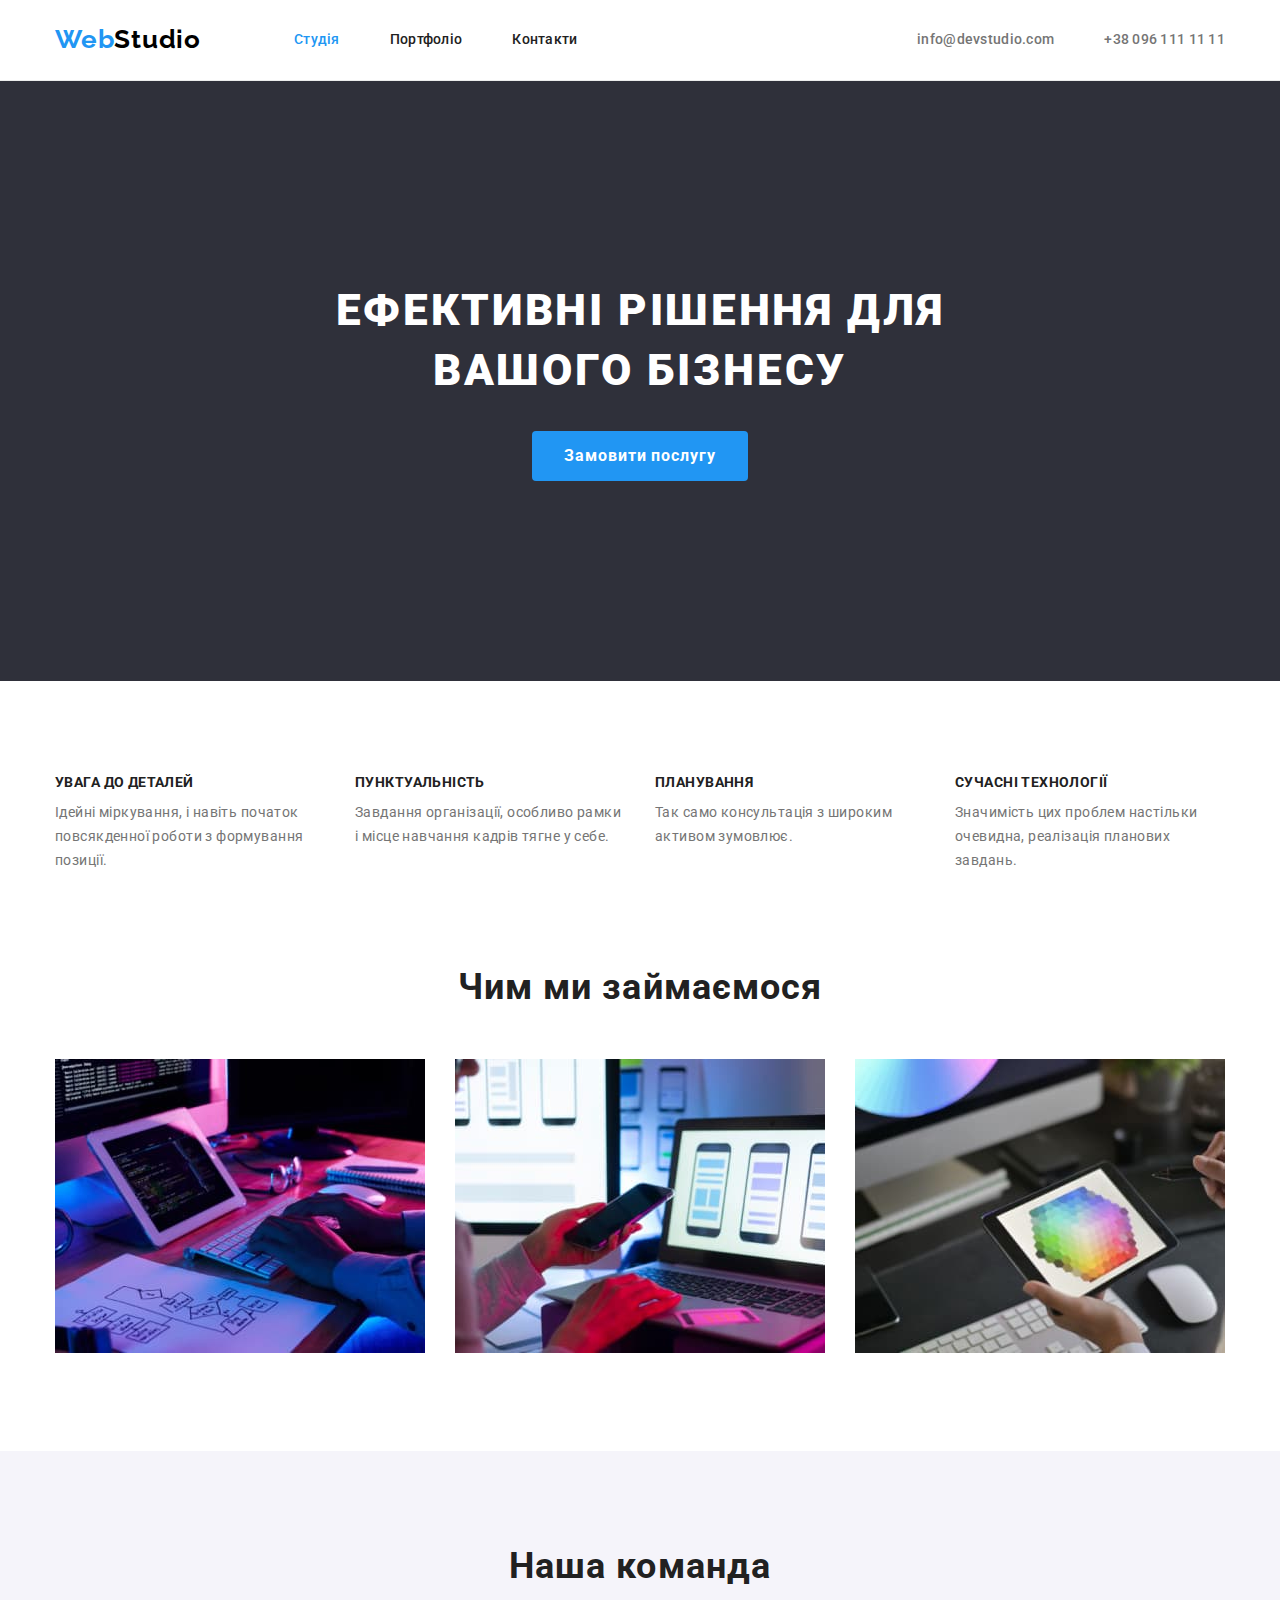
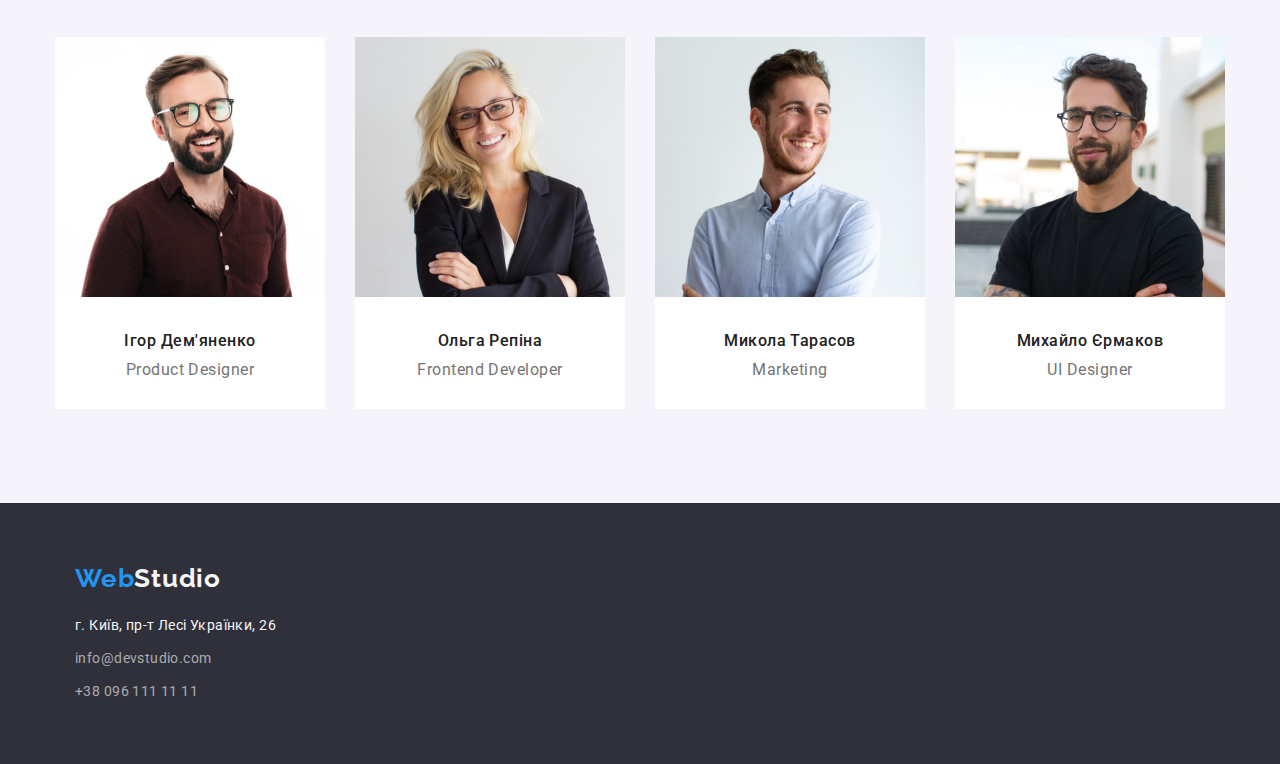
==== index.html @ 4076c7b5 "created new repo" ====
<!DOCTYPE html>
<html lang="uk">
<head>
    <meta charset="UTF-8">
    <meta http-equiv="X-UA-Compatible" content="IE=edge">
    <meta name="viewport" content="width=device-width, initial-scale=1.0">
    <title>Document</title>
    <link rel="stylesheet" href="https://cdnjs.cloudflare.com/ajax/libs/modern-normalize/1.1.0/modern-normalize.min.css">
    <link href="https://fonts.googleapis.com/css2?family=Raleway:wght@700&family=Roboto:wght@400;500;700;900&display=swap"
        rel="stylesheet">
    <link rel="stylesheet" href="./css/styles.css">
</head>
<body>
    <header class="header">
        <div class="container main-nav">
            <nav class="header-nav">
                <a href="./index.html" class="logo"> <span>Web</span>Studio</a>
                <ul class="header-list">
                    <li class="header-item"> <a href="./index.html" class="current">Студія</a> </li>
                    <li class="header-item"> <a href="./portfolio.html" rel="noopener noreferrer nofollow">Портфоліо</a> </li>
                    <li class="header-item"> <a href="#">Контакти</a> </li>
                </ul>
            </nav>
                <ul class="contacts">
                    <li class="contact"><a href="mailto:info@devstudio.com">info@devstudio.com</a></li> 
                    <li class="contact"><a href="tel:+380961111111">+38 096 111 11 11</a></li> 
                </ul>
        </div>
    </header>
    <main class="main">
        <section class="hero">
            <h1 class="hero-header">Ефективні рішення для вашого бізнесу</h1>
            <button type="button" class="button-primary">Замовити послугу</button>
        </section>
        <section class="section">
            <div class="container">
            <h2 class="section-title visually-hidden">Особливості</h2>
            <ul class="features-list">
                <li class="features-item"> <h3 class="features">Увага до деталей</h3>
                <p class="features-description">Ідейні міркування, і навіть початок повсякденної роботи з формування позиції.</p></li>
                <li class="features-item"> <h3 class="features">Пунктуальність</h3>
                <p class="features-description">Завдання організації, особливо рамки і місце навчання кадрів тягне у себе.</p></li>
                <li class="features-item"> <h3 class="features">Планування</h3>
                <p class="features-description">Так само консультація з широким активом зумовлює.</p></li>
                <li class="features-item"> <h3 class="features">Сучасні технології</h3>
                <p class="features-description">Значимість цих проблем настільки очевидна, реалізація планових завдань.</p></li>
            </ul>
            </div>
        </section>
        <section class="section no-padding">
            <div class="container">
            <h2 class="section-title">Чим ми займаємося</h2>
            <ul class="our-work">
                <li> <img src="./images/img1.jpg" alt="Розробник друкує на клавіатурі" width=370 height=294> </li>
                <li> <img src="./images/img2.jpg" alt="Розробник телефонує" width=370 height=294></li>
                <li> <img src="./images/img3.jpg" alt="Розробник обирає колір" width=370 height=294></li>
            </ul>
            </div>
        </section>
        <section class="section team">
            <div class="container">
            <h2 class="section-title">Наша команда</h2>
            <ul class="our-team">
                <li class="card"> <img src="./images/photo1.jpg" alt="Фото Ігора Дем'яненко" width=270 height=260> 
                <div class="card-description"><h3 class="name">Ігор Дем'яненко</h3>
                <p lang=en> Product Designer</p></div></li>
                <li class="card"><img src="./images/photo2.jpg" alt="Фото Ольги Репіної" width=270 height=260>
                <div class="card-description"><h3 class="name">Ольга Репіна</h3>
                <p lang=en> Frontend Developer</p></div></li>
                <li class="card"> <img src="./images/photo3.jpg" alt="Фото Миколи Тарасова" width=270 height=260>
                <div class="card-description"><h3 class="name">Микола Тарасов</h3>
                <p lang=en> Marketing</p></div></li>
                <li class="card"> <img src="./images/photo4.jpg" alt="Фото Михайла Єрмакова" width=270 height=260>
                <div class="card-description"><h3 class="name">Михайло Єрмаков</h3>
                <p lang=en> UI Designer</p></div></li>
            </ul>
            </div>
        </section>
    </main>

    <footer class="footer">
        <div class="container">
        <a href="./index.html" class="footer-logo"> <span>Web</span>Studio</a>
        <address>
            <ul>
                <li class="footer-address"><a href="https://goo.gl/maps/CPtrU1FHBa2aNyZL9" target="_blank" rel="noopener noreferrer nofollow">г. Київ, пр-т Лесі Українки, 26</a></li>
                <li class="footer-e-mail"><a href="mailto:info@devstudio.com">info@devstudio.com</a></li>
                <li class="footer-phone-number"><a href="tel:+380961111111">+38 096 111 11 11</a></li>
            </ul>
        </address>
        </div>
    </footer>
    
</body>
</html>
---- css/styles.css ----
/* палітра кольорів
основний котлір текст colour: #757575
додатковий колір текст colour: #212121
основний колір фон background-colour: #F5F5F5
додатковий колір фон background-colour: #F5F4FA
акцентний колір background-colour: #2196F3
акцентний колір colour: #FFFFFF
колір лого чорний colour: #000000*/

:root{--primary-text-color: #757575;
--title-text-color: #212121;
--accent-color: #f5f5f5;
--primary-background-color: #FFFFFF;
--additional-background-color: #F5F4FA;
--accent-background-color: #2196F3;
--logo-color: #000000;
--hero-background-color:#2F303A;}

body{
    color: var(--primary-text-color);
    background-color: var(--primary-background-color);
    font-family: 'Roboto', sans-serif;
    font-style: normal;}
h1,h2,h3,h4,h5,h6,p,ul{margin: 0;
                    padding: 0;}

    /* header-nav */
    .container{margin: 0 auto;
                width: 1200px;
                padding: 0px 15px;
                margin: 0px auto;}
    .main-nav{display: flex;
            align-items: center;
            justify-content: space-between;}
    .header-nav{display: flex;
            align-items: center;
            justify-content: space-between;}
    .header{background-color: var(--primary-background-color);
        border-bottom: solid 1px #ECECEC;}
    .logo{  display: inline-block;
            margin-right: 93px;
            padding: 24px 0px 25px 0px;

            color: var(--logo-color);
            text-decoration: none;
            font-family: 'Raleway', sans-serif;
            font-style: normal;
            font-weight: 700;
            font-size: 26px;
            line-height: 1.19;
            letter-spacing: 0.03em;}
    span{color: var(--accent-background-color);}
    ul{list-style: none;}
    .header-list, .contact{ display: flex;

                            font-weight: 500;
                            font-size: 14px;
                            line-height: 1.14;
                            letter-spacing: 0.02em;}
    .header-item > a{display: block;
                    padding: 32px 0px;

                    color: var(--title-text-color);
                    text-decoration: none;}
    .header-item:not(:last-child){margin-right: 50px;}
    .header-item > a:hover, .header-item > a:focus{color: var(--accent-background-color);}
    .header-list .current{color: var(--accent-background-color);}

    /* header-contacts */
    .contacts{  display: flex;}
    .contact:not(:last-child){margin-right: 50px;}
    .contact > a{display: block;
                padding: 32px 0px;
        
                color: var(--primary-text-color);
                text-decoration: none;}
    .contact > a:hover, .contact > a:focus{color: var(--accent-background-color);}

    /* hero */
    .hero{padding: 200px 0px;
        
        background-color: var(--hero-background-color);
        text-align: center;}
    .hero-header{margin: 0px auto 30px auto;
                max-width: 696px;

                color: var(--primary-background-color);
                font-weight: 900;
                font-size: 44px;
                line-height: 1.36;       
                text-align: center;
                letter-spacing: 0.06em;
                text-transform: uppercase;}
    .button-primary{display: inline-block;
                    padding: 10px 32px;
                    min-width: 216px;

                color: var(--primary-background-color);
                background-color: var(--accent-background-color);
                border: none;
                border-radius: 4px;
                font-family: inherit;
                font-weight: 700;
                font-size: 16px;
                line-height: 1.88;
                align-items: center;
                text-align: center;
                letter-spacing: 0.06em;
                cursor: pointer;}
    .button-primary:hover, .button-primary:focus{background-color: #188ce8;}

    /* section */
    .section{padding: 94px 0px;}
    .section.no-padding{padding-top: 0px;}
    .section-title{margin-bottom: 50px;
        
                    color: var(--title-text-color);
                    font-weight: 700;
                    font-size: 36px;
                    line-height: 1.17;
                    text-align: center;
                    letter-spacing: 0.03em;}
    .features-list{display: flex;
                    margin-bottom: 0px;
                    gap: 30px;}
    .features-item{width: 270px;}
    /* .features-item:not(:last-child){margin-right: 30px;} */
    .features{margin-bottom: 10px;
        
                    color: var(--title-text-color);
                    font-weight: 700;
                    font-size: 14px;
                    line-height: 1.14;
                    letter-spacing: 0.03em;
                    text-transform: uppercase;}
    .features-description{font-weight: 400;
                    font-size: 14px;
                    line-height: 1.71;        
                    letter-spacing: 0.03em;}
    .visually-hidden{position: absolute;
                    white-space: nowrap;
                    width: 1px;
                    height: 1px;
                    overflow: hidden;
                    border: 0;
                    padding: 0;
                    clip: rect(0 0 0 0);
                    clip-path: inset(50%);
                    margin: -1px;}
    .our-work, .our-team{display: flex;
                        gap: 30px;}

    .name{margin-bottom: 10px;
        
                    color: var(--title-text-color);
                    font-weight: 500;
                    font-size: 16px;
                    line-height: 1.19;       
                    text-align: center;
                    letter-spacing: 0.03em;}
    .card{background-color: var(--primary-background-color);}
    .card-description{padding: 30px 0px;}
    .team{background-color: var(--additional-background-color);
                    font-weight: 400;
                    font-size: 16px;
                    line-height: 1.19;
                    text-align: center;
                    letter-spacing: 0.03em;}

    /* footer */
    .footer{padding: 60px;}
    .footer-logo{display: inline-block;
                margin-bottom: 20px;
    
                text-decoration: none;
                font-family: 'Raleway', sans-serif;
                font-style: normal;
                font-weight: 700;
                font-size: 26px;
                line-height: 1.19;
                letter-spacing: 0.03em;
                color: var(--accent-color);}
    .footer-address > a{display: inline-block;
                        margin-bottom: 9px;
        
                        color: var(--accent-color);
                        text-decoration: none;
                        font-style: normal;
                        font-weight: 400;
                        font-size: 14px;
                        line-height: 1.71;
                        letter-spacing: 0.03em;}
    .footer-e-mail{margin-bottom: 9px;}
    .footer-e-mail > a, .footer-phone-number > a{color: rgba(255, 255, 255, 0.6);
                                        text-decoration: none;
                                        font-style: normal;
                                        font-weight: 400;
                                        font-size: 14px;
                                        line-height: 1.71;
                                        letter-spacing: 0.03em;}
    .footer-address > a:hover, .footer-address > a:focus{color: var(--accent-background-color);}
    .footer-e-mail > a:hover, .footer-e-mail > a:focus{color: var(--accent-background-color);}    
    .footer-phone-number > a:hover, .footer-phone-number > a:focus{color: var(--accent-background-color);}
    .footer{background-color: var(--hero-background-color);}
  
    /* portfolio-styles */
    
    /* section-projects*/
    .filters{display: flex;
            justify-content: center;
            margin-bottom: 50px;
            gap: 8px;}
    .portfolio{display: flex;
                flex-wrap: wrap;
                justify-content: space-between;}
    .button{display: block;
        padding: 6px 22px;
        
        color: var(--title-text-color);
            background-color:var(--additional-background-color) ;
            border: none;
            font-family: inherit;
            font-weight: 500;
            font-size: 16px;
            line-height: 1.62;
            text-align: center;
            letter-spacing: 0.03em;
            cursor: pointer;}
    /* .button-item:not(:last-child){margin-right: 8px;}     */
    .button:hover, .button:focus{color: var(--accent-color);
        background-color: var(--accent-background-color);
        border: none;
        font-family: inherit;}
    .projects{background-color: var(--primary-background-color);}
    .project-title{margin-bottom: 4px;

                    color: var(--title-text-color);
                    font-weight: 700;
                    font-size: 18px;
                    line-height: 2;
                    letter-spacing: 0.06em;}
    .project-description{color: var(--primary-text-color);
                    font-weight: 400;
                    font-size: 16px;
                    line-height: 1.88;
                    letter-spacing: 0.03em;}
    .project-card{padding: 20px 24px;}
    .project-item > a{text-decoration: none;}
    .project-item{
        border: solid 1px #EEEEEE;}
    .project-item:not(:nth-child(n+7)){margin-bottom: 30px;}
    

    /* шрифти:
    raleway 700
    roboto  400
            500
            700
            900
     */
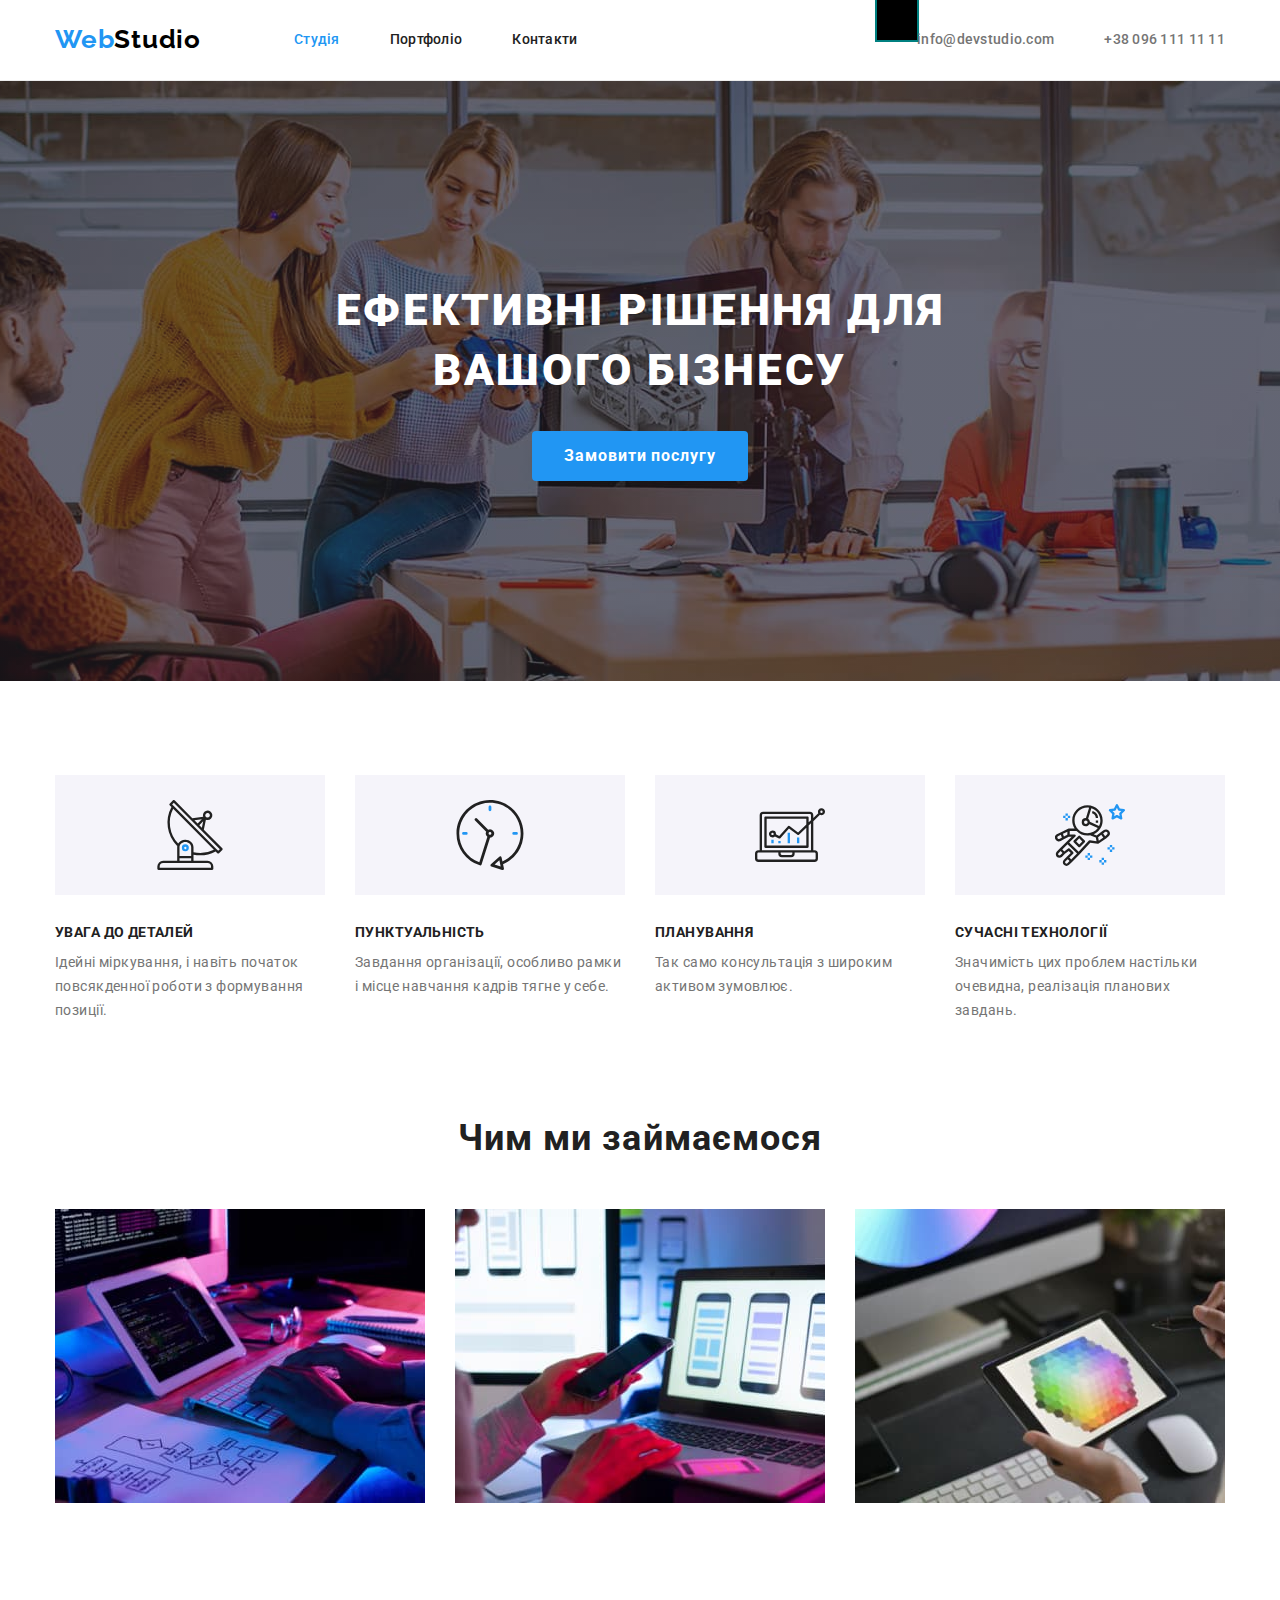
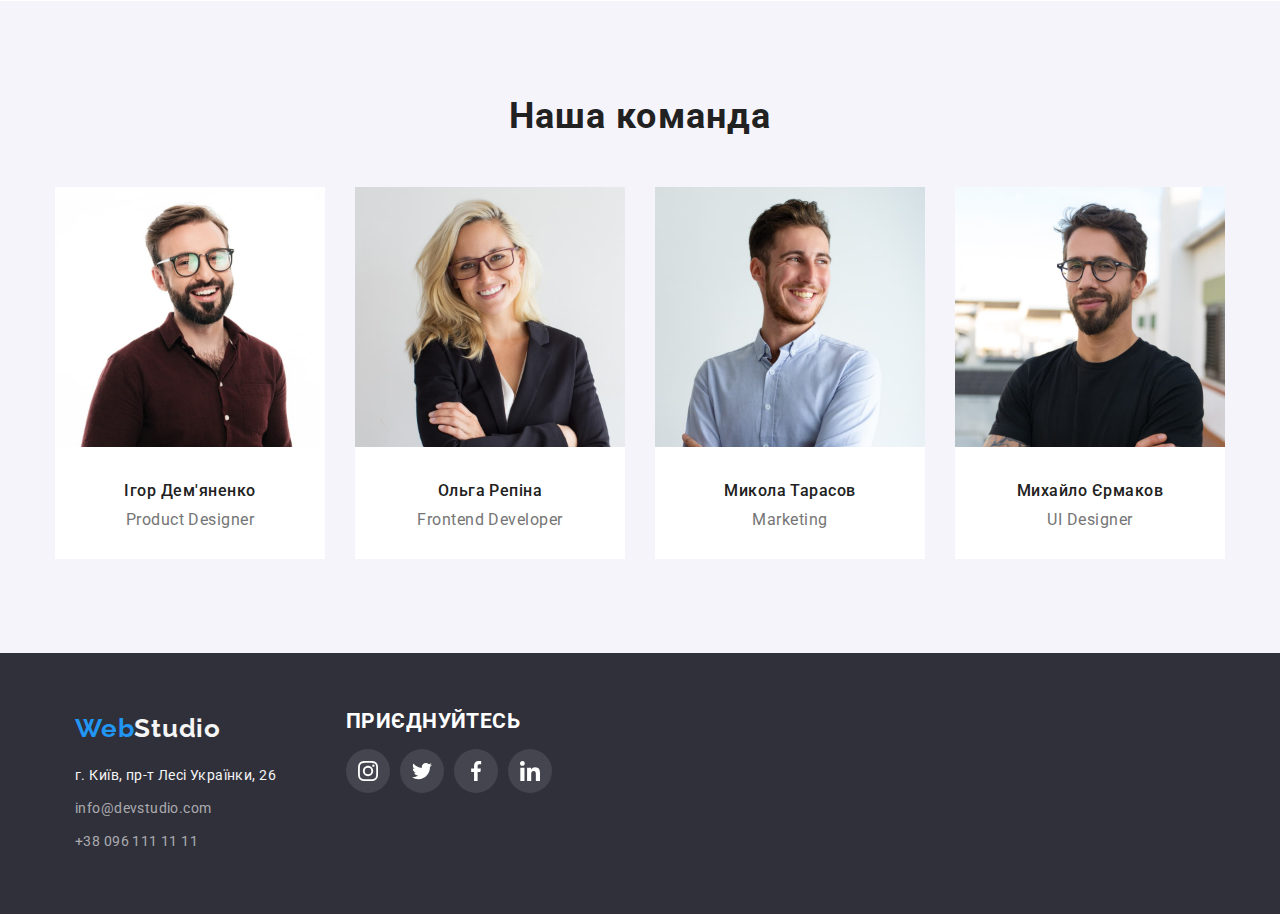
==== commit 49ccab90: "added social to footer" ====
--- a/index.html
+++ b/index.html
@@ -22,7 +22,8 @@
                 </ul>
             </nav>
                 <ul class="contacts">
-                    <li class="contact"><a href="mailto:info@devstudio.com">info@devstudio.com</a></li> 
+                    <li class="contact">
+                        <svg class="icon-envelope"><use href="./images/icons.svg#envelope"></use></svg><a href="mailto:info@devstudio.com">info@devstudio.com</a></li> 
                     <li class="contact"><a href="tel:+380961111111">+38 096 111 11 11</a></li> 
                 </ul>
         </div>
@@ -36,13 +37,13 @@
             <div class="container">
             <h2 class="section-title visually-hidden">Особливості</h2>
             <ul class="features-list">
-                <li class="features-item"> <h3 class="features">Увага до деталей</h3>
+                <li class="features-item antenna"> <h3 class="features">Увага до деталей</h3>
                 <p class="features-description">Ідейні міркування, і навіть початок повсякденної роботи з формування позиції.</p></li>
-                <li class="features-item"> <h3 class="features">Пунктуальність</h3>
+                <li class="features-item clock"> <h3 class="features">Пунктуальність</h3>
                 <p class="features-description">Завдання організації, особливо рамки і місце навчання кадрів тягне у себе.</p></li>
-                <li class="features-item"> <h3 class="features">Планування</h3>
+                <li class="features-item diagram"> <h3 class="features">Планування</h3>
                 <p class="features-description">Так само консультація з широким активом зумовлює.</p></li>
-                <li class="features-item"> <h3 class="features">Сучасні технології</h3>
+                <li class="features-item astronaut"> <h3 class="features">Сучасні технології</h3>
                 <p class="features-description">Значимість цих проблем настільки очевидна, реалізація планових завдань.</p></li>
             </ul>
             </div>
@@ -80,7 +81,7 @@
 
     <footer class="footer">
         <div class="container">
-        <a href="./index.html" class="footer-logo"> <span>Web</span>Studio</a>
+        <div class="footer-contacts"><a href="./index.html" class="footer-logo"> <span>Web</span>Studio</a>
         <address>
             <ul>
                 <li class="footer-address"><a href="https://goo.gl/maps/CPtrU1FHBa2aNyZL9" target="_blank" rel="noopener noreferrer nofollow">г. Київ, пр-т Лесі Українки, 26</a></li>
@@ -89,6 +90,34 @@
             </ul>
         </address>
         </div>
+        <section class="footer-social">
+            <h2>Приєднуйтесь</h2>
+            <ul class="social">
+                <li class="social-item">
+                    <a href="https://www.instagram.com/" target="_blank" rel="noopener noreferrer nofollow">
+                        <svg class="icon-footer">
+                            <use href="./images/icons.svg#icon-instagram"></use>
+                        </svg>
+                    </a></li>
+                <li class="social-item">
+                    <a href="https://twitter.com/" target="_blank" rel="noopener noreferrer nofollow">
+                        <svg class="icon-footer">
+                            <use href="./images/icons.svg#icon-twitter"></use>
+                    </svg></a></li>
+                <li class="social-item">
+                    <a href="https://www.facebook.com/" target="_blank" rel="noopener noreferrer nofollow">
+                        <svg class="icon-footer">
+                            <use href="./images/icons.svg#icon-facebook"></use>
+                    </svg></a></li>
+                <li class="social-item">
+                    <a href="https://www.linkedin.com/" target="_blank" rel="noopener noreferrer nofollow">
+                        <svg class="icon-footer">
+                            <use href="./images/icons.svg#icon-linkedin"></use>
+                    </svg></a></li>
+            </ul>
+        </section>
+        </div>
+        
     </footer>
     
 </body>
--- a/css/styles.css
+++ b/css/styles.css
@@ -75,12 +75,32 @@
                 color: var(--primary-text-color);
                 text-decoration: none;}
     .contact > a:hover, .contact > a:focus{color: var(--accent-background-color);}
+    .icon-envelope{content: "";
+                fill: tomato;
+                background-color: #000000;
+                outline:solid 2px teal;
+                height: 40px;
+                width: 40px;}
 
     /* hero */
     .hero{padding: 200px 0px;
         
         background-color: var(--hero-background-color);
-        text-align: center;}
+        text-align: center;
+    
+        height: 600px;
+        max-width: 1600px;
+        margin-left: auto;
+        margin-right: auto;  
+        background-image: linear-gradient(
+                        to right,
+                        rgba(47, 48, 58, 0.4),
+                        rgba(47, 48, 58, 0.4)),
+                        url(../images/hero.jpg);
+        background-size: cover;
+        background-repeat: no-repeat;
+        background-position: center;
+    }
     .hero-header{margin: 0px auto 30px auto;
                 max-width: 696px;
 
@@ -124,6 +144,18 @@
                     margin-bottom: 0px;
                     gap: 30px;}
     .features-item{width: 270px;}
+    .features-item::before{display: block;
+        content: "";
+        height: 120px;
+        background-size: 70px;
+        background-repeat: no-repeat;
+        background-position: center;
+        background-color: var(--additional-background-color);
+        margin-bottom: 30px;}
+    .antenna::before{background-image: url(../images/antenna.svg);}
+    .clock::before{background-image: url(../images/clock.svg);}
+    .diagram::before{background-image: url(../images/diagram.svg);}
+    .astronaut::before{background-image: url(../images/astronaut.svg);}
     /* .features-item:not(:last-child){margin-right: 30px;} */
     .features{margin-bottom: 10px;
         
@@ -202,7 +234,36 @@
     .footer-e-mail > a:hover, .footer-e-mail > a:focus{color: var(--accent-background-color);}    
     .footer-phone-number > a:hover, .footer-phone-number > a:focus{color: var(--accent-background-color);}
     .footer{background-color: var(--hero-background-color);}
-  
+    .footer > div{display: flex;}
+    .social{display: flex;
+            }
+    .footer-social{margin-left: 70px;        
+    
+                font-family: 'Roboto';
+                font-style: normal;
+                font-weight: 700;
+                font-size: 14px;
+                line-height: 16px;
+                letter-spacing: 0.03em;
+                text-transform: uppercase;
+                color:var(--primary-background-color)}
+    .footer-social > h2{margin-bottom: 20px;}
+    .social-item > a{display: block;
+                text-align: center;
+                width: 44px;
+                height: 44px;
+                margin-right: 10px;
+                padding: 12px;
+                border-radius: 50%;
+
+                background-color: rgba(255, 255, 255, 0.1);}
+    .social-item > a:hover, .social-item > a:focus{background-color: var(--accent-background-color);}
+    .icon-footer{content: "";
+                fill: var(--primary-background-color);
+                width: 20px;
+                height: 20px;
+                background-position: center;}
+
     /* portfolio-styles */
     
     /* section-projects*/
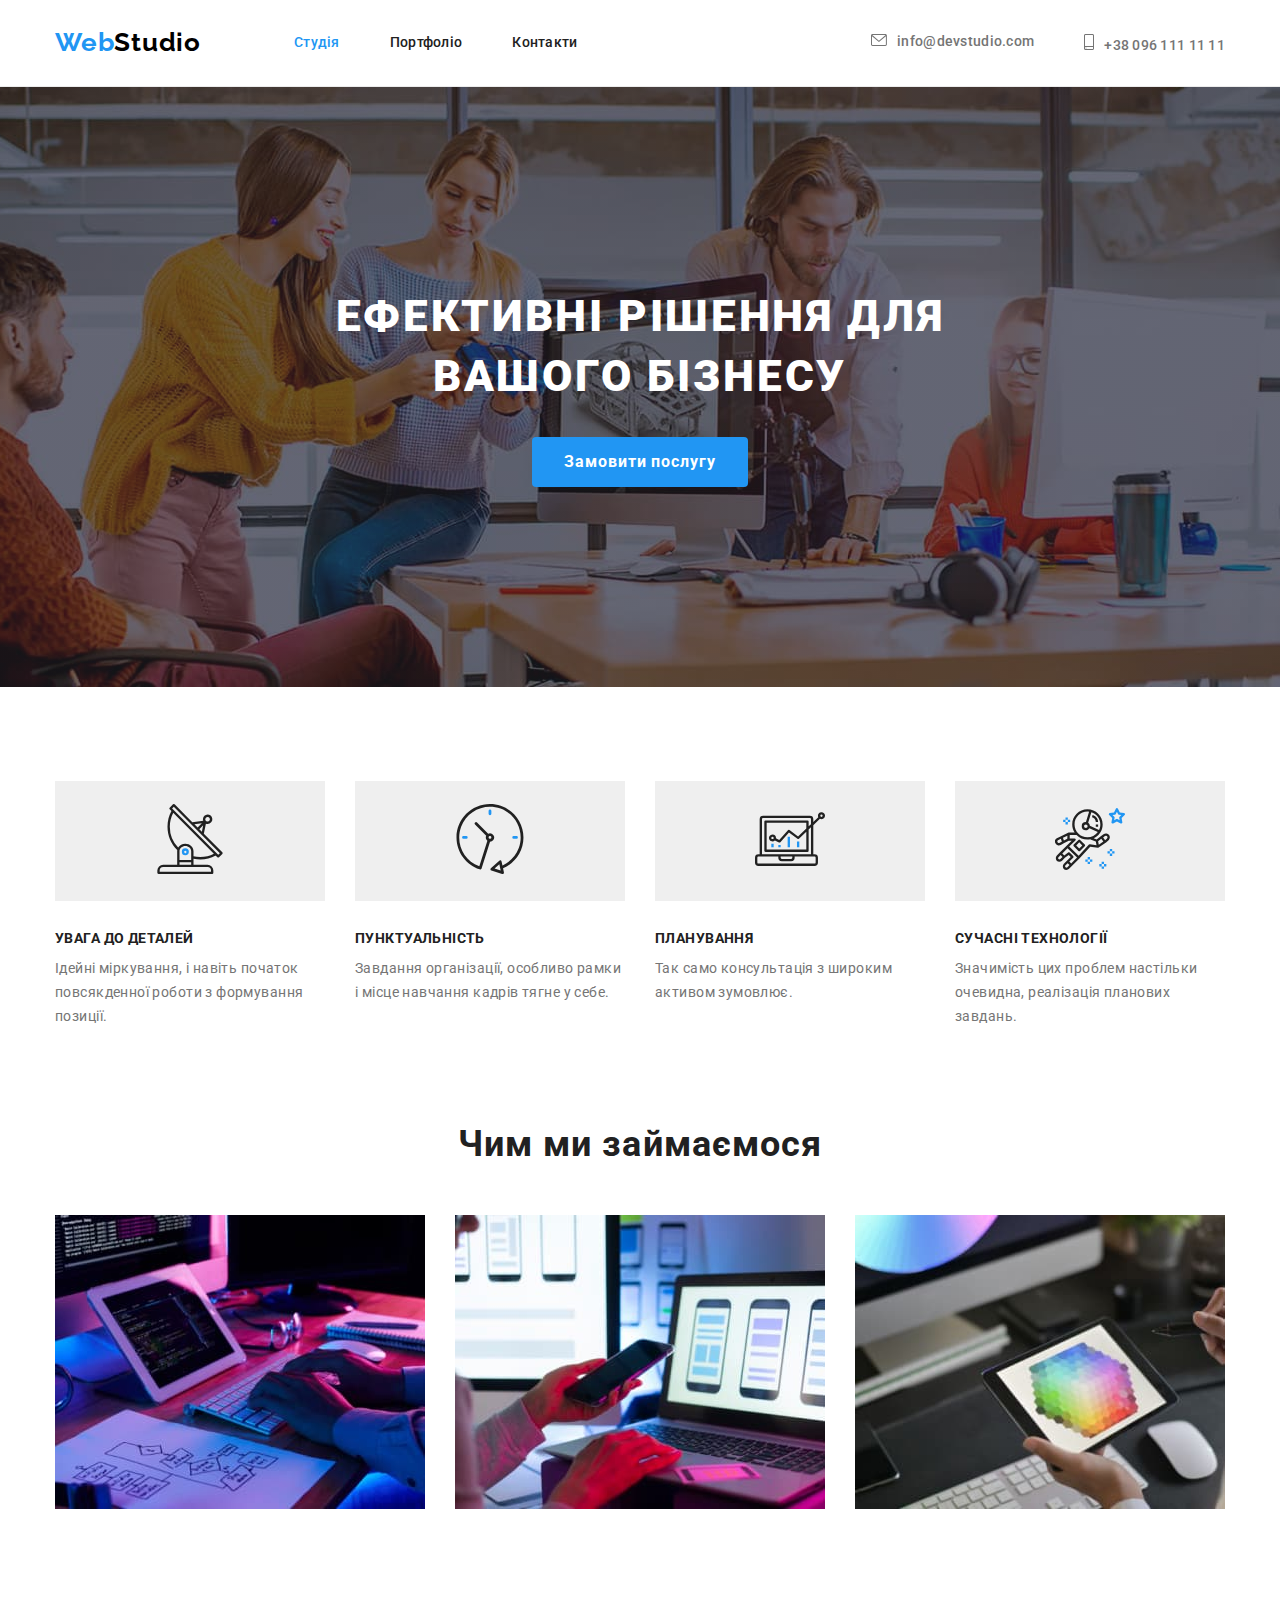
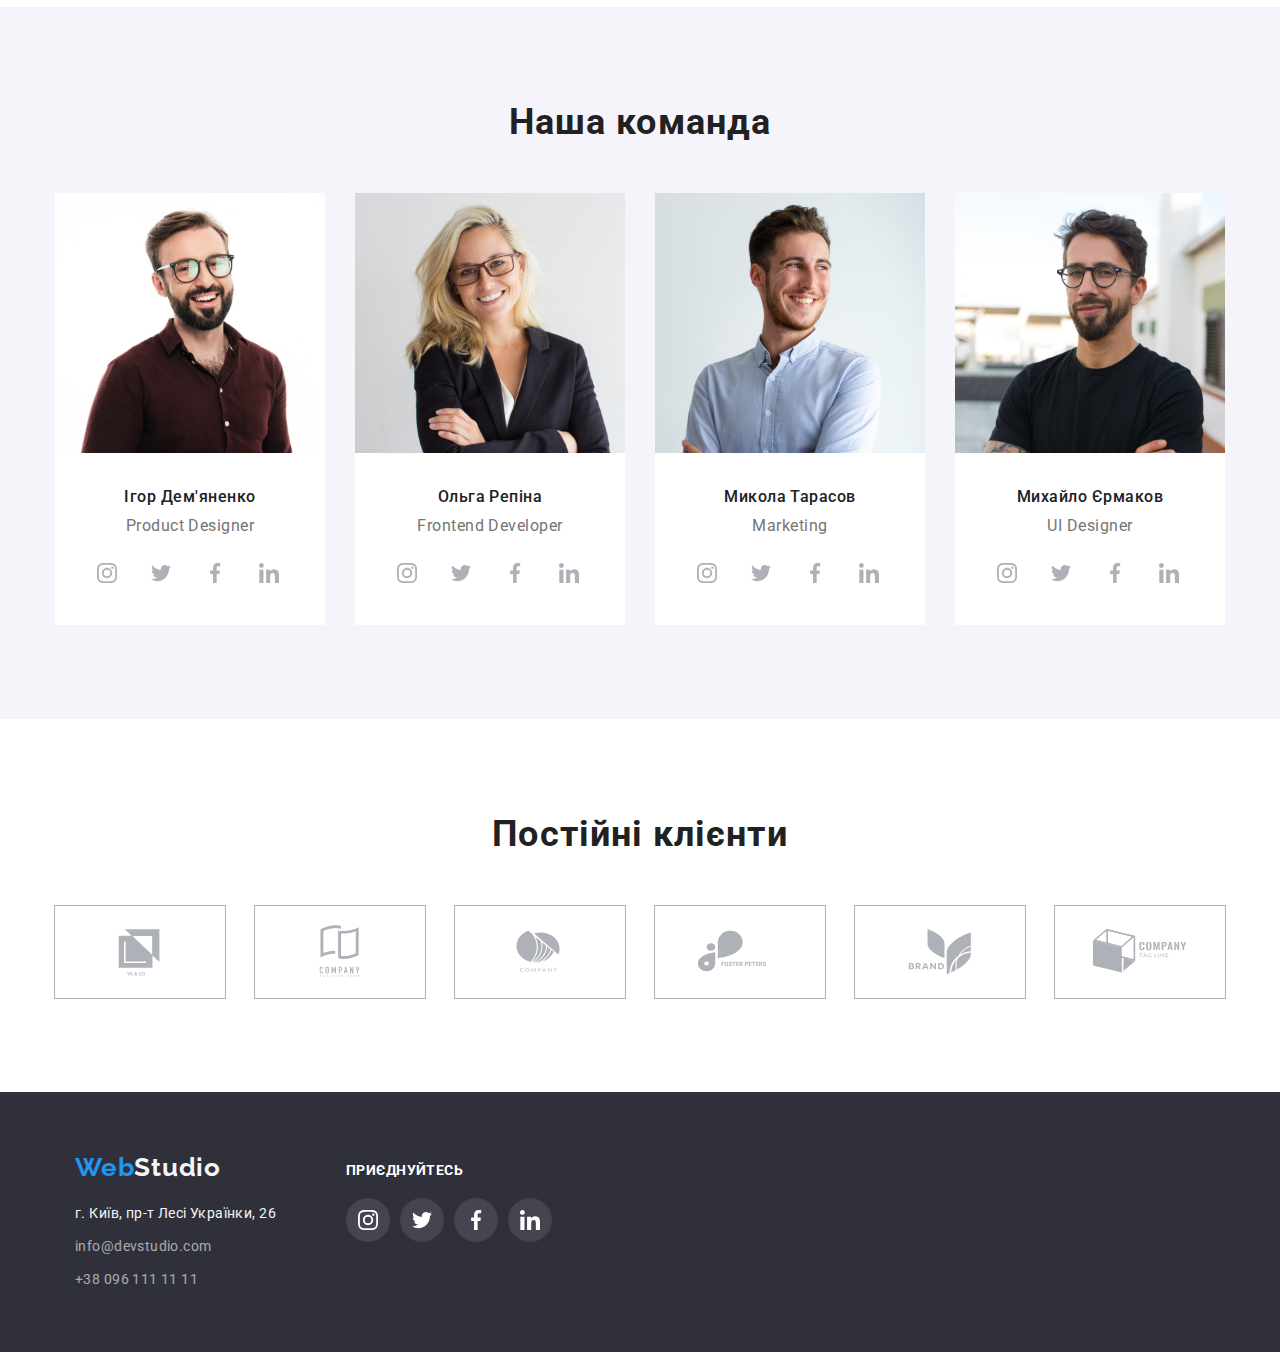
==== commit 5014375f: "added icons, added section "our clients"" ====
--- a/index.html
+++ b/index.html
@@ -23,8 +23,13 @@
             </nav>
                 <ul class="contacts">
                     <li class="contact">
-                        <svg class="icon-envelope"><use href="./images/icons.svg#envelope"></use></svg><a href="mailto:info@devstudio.com">info@devstudio.com</a></li> 
-                    <li class="contact"><a href="tel:+380961111111">+38 096 111 11 11</a></li> 
+                        <a href="mailto:info@devstudio.com">
+                            <svg class="icon-header mail">
+                            <use href="./images/icons.svg#icon-envelope"></use>
+                        </svg>info@devstudio.com</a></li> 
+                    <li class="contact">
+                        <a href="tel:+380961111111">
+                            <svg class="icon-header phone"><use href="./images/icons.svg#icon-smartphone"></use></svg>+38 096 111 11 11</a></li> 
                 </ul>
         </div>
     </header>
@@ -37,13 +42,25 @@
             <div class="container">
             <h2 class="section-title visually-hidden">Особливості</h2>
             <ul class="features-list">
-                <li class="features-item antenna"> <h3 class="features">Увага до деталей</h3>
+                <li class="features-item antenna"> 
+                    <button type="button" class="icon-feature-button"><svg class="icon-feature">
+                        <use href="./images/icons.svg#icon-antenna"></use></svg></button> 
+                <h3 class="features">Увага до деталей</h3>
                 <p class="features-description">Ідейні міркування, і навіть початок повсякденної роботи з формування позиції.</p></li>
-                <li class="features-item clock"> <h3 class="features">Пунктуальність</h3>
+                <li class="features-item clock"> 
+                    <button type="button" class="icon-feature-button"><svg class="icon-feature">
+                        <use href="./images/icons.svg#icon-clock"></use></svg></button> 
+                <h3 class="features">Пунктуальність</h3>
                 <p class="features-description">Завдання організації, особливо рамки і місце навчання кадрів тягне у себе.</p></li>
-                <li class="features-item diagram"> <h3 class="features">Планування</h3>
+                <li class="features-item diagram"> 
+                    <button type="button" class="icon-feature-button"><svg class="icon-feature">
+                        <use href="./images/icons.svg#icon-diagram"></use></svg></button> 
+                <h3 class="features">Планування</h3>
                 <p class="features-description">Так само консультація з широким активом зумовлює.</p></li>
-                <li class="features-item astronaut"> <h3 class="features">Сучасні технології</h3>
+                <li class="features-item astronaut"> 
+                    <button type="button" class="icon-feature-button"><svg class="icon-feature">
+                        <use href="./images/icons.svg#icon-astronaut"></use></svg></button> 
+                <h3 class="features">Сучасні технології</h3>
                 <p class="features-description">Значимість цих проблем настільки очевидна, реалізація планових завдань.</p></li>
             </ul>
             </div>
@@ -62,18 +79,165 @@
             <div class="container">
             <h2 class="section-title">Наша команда</h2>
             <ul class="our-team">
+
+
                 <li class="card"> <img src="./images/photo1.jpg" alt="Фото Ігора Дем'яненко" width=270 height=260> 
                 <div class="card-description"><h3 class="name">Ігор Дем'яненко</h3>
-                <p lang=en> Product Designer</p></div></li>
+                <p lang=en> Product Designer</p>
+                <ul class="social-cards">
+                    <li class="social-card">
+                        <a href="https://www.instagram.com/" target="_blank" rel="noopener noreferrer nofollow">
+                            <svg class="icon-card">
+                                <use href="./images/icons.svg#icon-instagram"></use>
+                            </svg>
+                        </a>
+                    </li>
+                    <li class="social-card">
+                        <a href="https://twitter.com/" target="_blank" rel="noopener noreferrer nofollow">
+                            <svg class="icon-card">
+                                <use href="./images/icons.svg#icon-twitter"></use>
+                            </svg></a>
+                    </li>
+                    <li class="social-card">
+                        <a href="https://www.facebook.com/" target="_blank" rel="noopener noreferrer nofollow">
+                            <svg class="icon-card">
+                                <use href="./images/icons.svg#icon-facebook"></use>
+                            </svg></a>
+                    </li>
+                    <li class="social-card">
+                        <a href="https://www.linkedin.com/" target="_blank" rel="noopener noreferrer nofollow">
+                            <svg class="icon-card">
+                                <use href="./images/icons.svg#icon-linkedin"></use>
+                            </svg></a>
+                    </li>
+                </ul>
+                </div></li>
+
+
                 <li class="card"><img src="./images/photo2.jpg" alt="Фото Ольги Репіної" width=270 height=260>
                 <div class="card-description"><h3 class="name">Ольга Репіна</h3>
-                <p lang=en> Frontend Developer</p></div></li>
+                <p lang=en> Frontend Developer</p>
+                <ul class="social-cards">
+                    <li class="social-card">
+                        <a href="https://www.instagram.com/" target="_blank" rel="noopener noreferrer nofollow">
+                            <svg class="icon-card">
+                                <use href="./images/icons.svg#icon-instagram"></use>
+                            </svg>
+                        </a>
+                    </li>
+                    <li class="social-card">
+                        <a href="https://twitter.com/" target="_blank" rel="noopener noreferrer nofollow">
+                            <svg class="icon-card">
+                                <use href="./images/icons.svg#icon-twitter"></use>
+                            </svg></a>
+                    </li>
+                    <li class="social-card">
+                        <a href="https://www.facebook.com/" target="_blank" rel="noopener noreferrer nofollow">
+                            <svg class="icon-card">
+                                <use href="./images/icons.svg#icon-facebook"></use>
+                            </svg></a>
+                    </li>
+                    <li class="social-card">
+                        <a href="https://www.linkedin.com/" target="_blank" rel="noopener noreferrer nofollow">
+                            <svg class="icon-card">
+                                <use href="./images/icons.svg#icon-linkedin"></use>
+                            </svg></a>
+                    </li>
+                </ul>
+                </div></li>
+
+
                 <li class="card"> <img src="./images/photo3.jpg" alt="Фото Миколи Тарасова" width=270 height=260>
                 <div class="card-description"><h3 class="name">Микола Тарасов</h3>
-                <p lang=en> Marketing</p></div></li>
+                <p lang=en> Marketing</p>
+                <ul class="social-cards">
+                    <li class="social-card">
+                        <a href="https://www.instagram.com/" target="_blank" rel="noopener noreferrer nofollow">
+                            <svg class="icon-card">
+                                <use href="./images/icons.svg#icon-instagram"></use>
+                            </svg>
+                        </a>
+                    </li>
+                    <li class="social-card">
+                        <a href="https://twitter.com/" target="_blank" rel="noopener noreferrer nofollow">
+                            <svg class="icon-card">
+                                <use href="./images/icons.svg#icon-twitter"></use>
+                            </svg></a>
+                    </li>
+                    <li class="social-card">
+                        <a href="https://www.facebook.com/" target="_blank" rel="noopener noreferrer nofollow">
+                            <svg class="icon-card">
+                                <use href="./images/icons.svg#icon-facebook"></use>
+                            </svg></a>
+                    </li>
+                    <li class="social-card">
+                        <a href="https://www.linkedin.com/" target="_blank" rel="noopener noreferrer nofollow">
+                            <svg class="icon-card">
+                                <use href="./images/icons.svg#icon-linkedin"></use>
+                            </svg></a>
+                    </li>
+                </ul>
+                </div></li>
+
+
                 <li class="card"> <img src="./images/photo4.jpg" alt="Фото Михайла Єрмакова" width=270 height=260>
                 <div class="card-description"><h3 class="name">Михайло Єрмаков</h3>
-                <p lang=en> UI Designer</p></div></li>
+                <p lang=en> UI Designer</p>
+                <ul class="social-cards">
+                    <li class="social-card">
+                        <a href="https://www.instagram.com/" target="_blank" rel="noopener noreferrer nofollow">
+                            <svg class="icon-card">
+                                <use href="./images/icons.svg#icon-instagram"></use>
+                            </svg>
+                        </a>
+                    </li>
+                    <li class="social-card">
+                        <a href="https://twitter.com/" target="_blank" rel="noopener noreferrer nofollow">
+                            <svg class="icon-card">
+                                <use href="./images/icons.svg#icon-twitter"></use>
+                            </svg></a>
+                    </li>
+                    <li class="social-card">
+                        <a href="https://www.facebook.com/" target="_blank" rel="noopener noreferrer nofollow">
+                            <svg class="icon-card">
+                                <use href="./images/icons.svg#icon-facebook"></use>
+                            </svg></a>
+                    </li>
+                    <li class="social-card">
+                        <a href="https://www.linkedin.com/" target="_blank" rel="noopener noreferrer nofollow">
+                            <svg class="icon-card">
+                                <use href="./images/icons.svg#icon-linkedin"></use>
+                            </svg></a>
+                    </li>
+                </ul>
+                </div></li>
+
+                
+            </ul>
+            </div>
+        </section>
+        <section class="section clients">
+            <div class="container">
+            <h2 class="section-title">Постійні клієнти</h2>
+            <ul class="our-clients">
+                <li class="client-logo"><a href="#" target="_blank" rel="noopener noreferrer nofollow"><svg class="icon-client">
+                    <use href="./images/icons.svg#icon-Logo1"></use>
+                </svg></a></li>
+                <li class="client-logo"><a href="#" target="_blank" rel="noopener noreferrer nofollow"><svg class="icon-client">
+                    <use href="./images/icons.svg#icon-Logo2"></use>
+                </svg></a></li>
+                <li class="client-logo"><a href="#" target="_blank" rel="noopener noreferrer nofollow"><svg class="icon-client">
+                    <use href="./images/icons.svg#icon-Logo3"></use>
+                </svg></a></li>
+                <li class="client-logo"><a href="#" target="_blank" rel="noopener noreferrer nofollow"><svg class="icon-client">
+                    <use href="./images/icons.svg#icon-Logo4"></use>
+                </svg></a></li>
+                <li class="client-logo"><a href="#" target="_blank" rel="noopener noreferrer nofollow"><svg class="icon-client">
+                    <use href="./images/icons.svg#icon-Logo5"></use>
+                </svg></a></li>
+                <li class="client-logo"><a href="#" target="_blank" rel="noopener noreferrer nofollow"><svg class="icon-client">
+                    <use href="./images/icons.svg#icon-Logo6"></use>
+                </svg></a></li>
             </ul>
             </div>
         </section>
--- a/css/styles.css
+++ b/css/styles.css
@@ -14,7 +14,8 @@
 --additional-background-color: #F5F4FA;
 --accent-background-color: #2196F3;
 --logo-color: #000000;
---hero-background-color:#2F303A;}
+--hero-background-color:#2F303A;
+--social-color:#AFB1B8;}
 
 body{
     color: var(--primary-text-color);
@@ -75,12 +76,15 @@
                 color: var(--primary-text-color);
                 text-decoration: none;}
     .contact > a:hover, .contact > a:focus{color: var(--accent-background-color);}
-    .icon-envelope{content: "";
-                fill: tomato;
-                background-color: #000000;
-                outline:solid 2px teal;
-                height: 40px;
-                width: 40px;}
+    .icon-header{content: "";
+                fill:var(--primary-text-color);
+                margin-right: 10px;
+                margin-top: 2px;}
+    .icon-header:hover, .icon-header:focus{fill: var(--accent-background-color);}
+    .icon-header.mail{width: 16px;
+                    height: 12px;}
+    .icon-header.phone{width: 10px;
+                    height: 16px;}
 
     /* hero */
     .hero{padding: 200px 0px;
@@ -144,7 +148,16 @@
                     margin-bottom: 0px;
                     gap: 30px;}
     .features-item{width: 270px;}
-    .features-item::before{display: block;
+        .icon-feature-button{width: 270px;
+                        height: 120px;
+                        border: transparent;
+                        margin-bottom: 30px;}
+
+    .icon-feature{width: 70px;
+                height: 70px;}
+
+
+    /* .features-item::before{display: block;
         content: "";
         height: 120px;
         background-size: 70px;
@@ -155,7 +168,7 @@
     .antenna::before{background-image: url(../images/antenna.svg);}
     .clock::before{background-image: url(../images/clock.svg);}
     .diagram::before{background-image: url(../images/diagram.svg);}
-    .astronaut::before{background-image: url(../images/astronaut.svg);}
+    .astronaut::before{background-image: url(../images/astronaut.svg);} */
     /* .features-item:not(:last-child){margin-right: 30px;} */
     .features{margin-bottom: 10px;
         
@@ -198,6 +211,48 @@
                     line-height: 1.19;
                     text-align: center;
                     letter-spacing: 0.03em;}
+    .social-cards{display: flex;
+                    margin: 16px 30px 0px 30px;}
+    .social-card>a {
+            display: block;
+            text-align: center;
+            width: 44px;
+            height: 44px;
+            padding: 12px;
+            border-radius: 50%;}
+    .social-cards>.social-card:not(:last-child){margin-right: 10px;}
+    .social-card>a:hover,.social-card>a:focus {background-color: var(--accent-background-color);
+           
+            filter: drop-shadow(0px 4px 4px rgba(0, 0, 0, 0.25));}
+    
+    .icon-card {content: "";
+            fill: var(--social-color);
+            width: 20px;
+            height: 20px;
+            background-position: center;
+            background-size: contain;}
+    .icon-card:hover, .icon-card:focus{fill: var(--primary-background-color);}
+
+
+    /* Clients */
+    
+    .our-clients{display: flex;
+                gap: 30px;}
+    .client-logo{width: 170px;
+                height: 92px;
+                          
+            outline: solid 1px var(--social-color);}
+    .icon-client{content: "";
+                fill: var(--social-color);
+                width: 106px;
+                height: 60px;
+                background-position: center;
+                margin: 16px 32px;}
+    .icon-client > a{display: block;}
+    .icon-client:hover, .icon-client:focus{fill: var(--accent-background-color);
+                border: var(--accent-background-color);}
+    .client-logo:hover, .client-logo:focus{fill: var(--accent-background-color);
+                outline: solid 1px var(--accent-background-color);}
 
     /* footer */
     .footer{padding: 60px;}
@@ -237,7 +292,8 @@
     .footer > div{display: flex;}
     .social{display: flex;
             }
-    .footer-social{margin-left: 70px;        
+    .footer-social{margin-top: 10px;
+                margin-left: 70px;        
     
                 font-family: 'Roboto';
                 font-style: normal;
@@ -247,7 +303,8 @@
                 letter-spacing: 0.03em;
                 text-transform: uppercase;
                 color:var(--primary-background-color)}
-    .footer-social > h2{margin-bottom: 20px;}
+    .footer-social > h2{margin-bottom: 20px;
+                font-size: 14px;}
     .social-item > a{display: block;
                 text-align: center;
                 width: 44px;
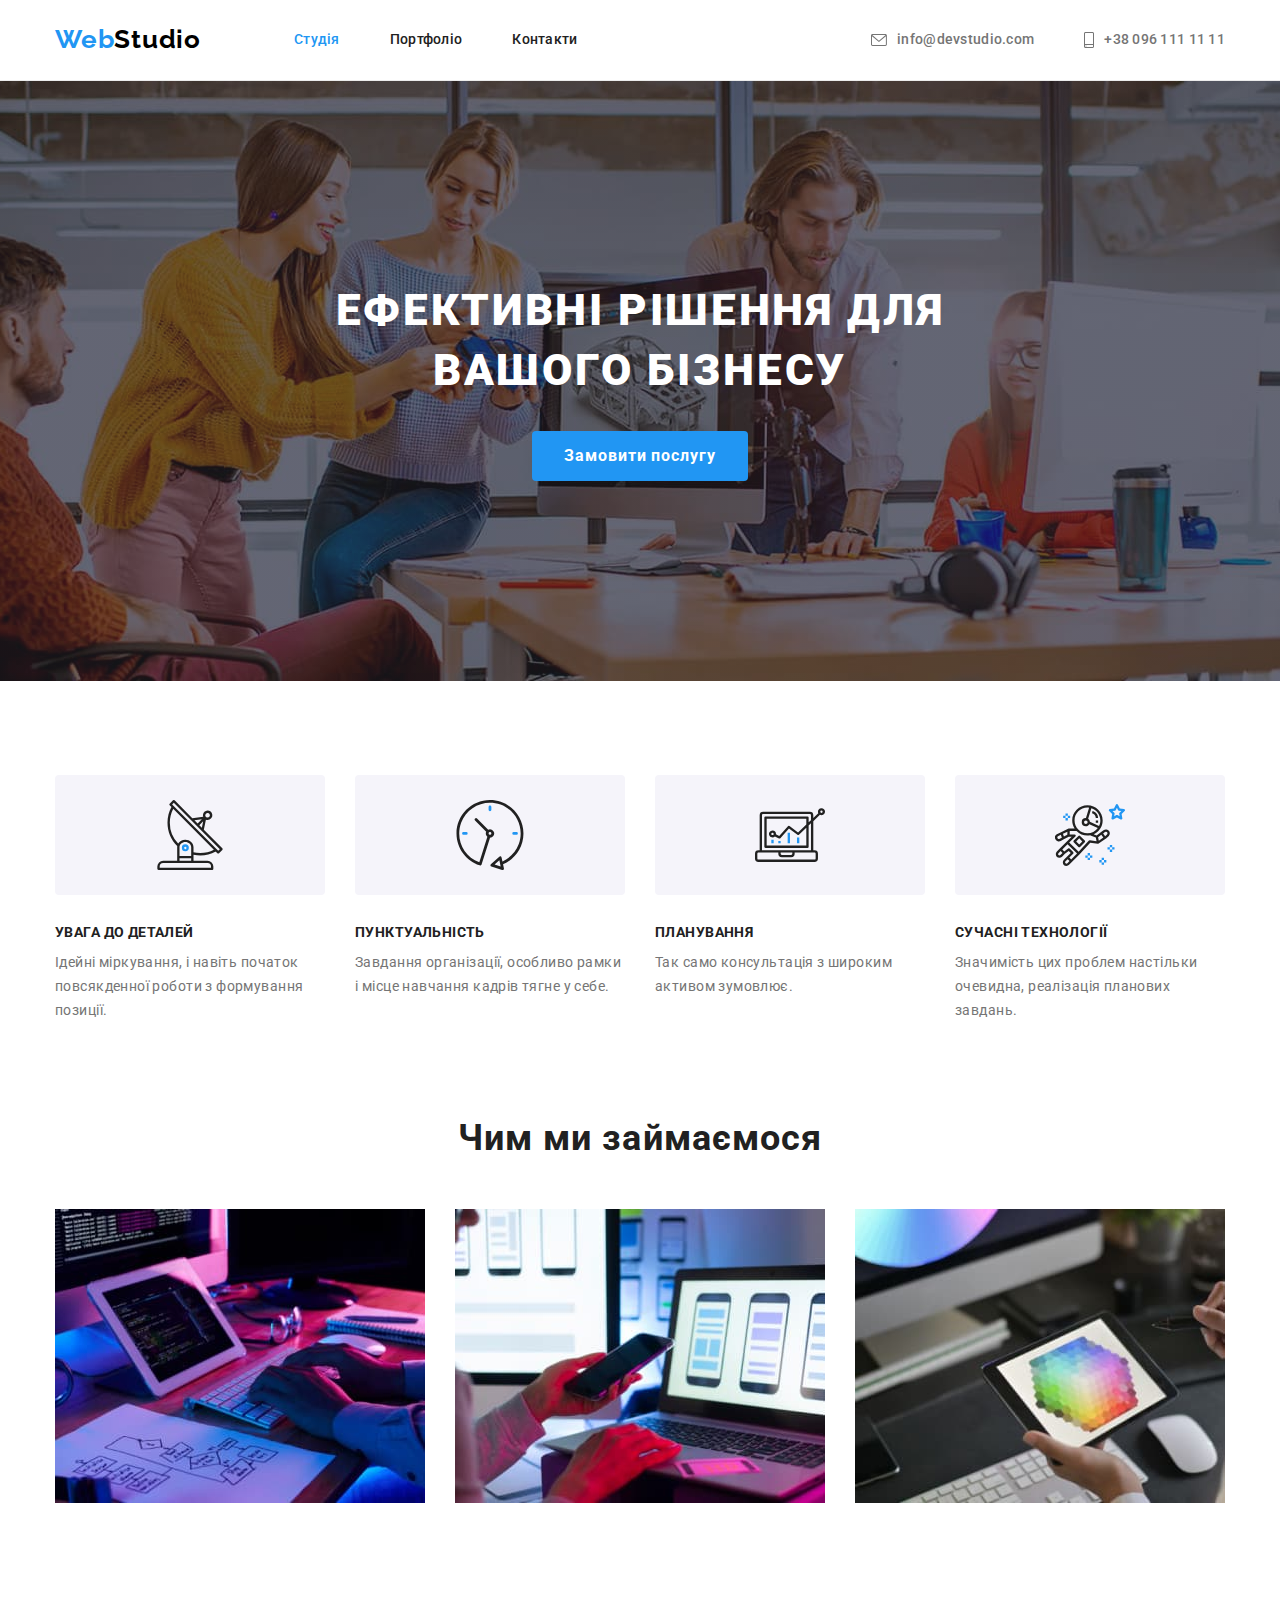
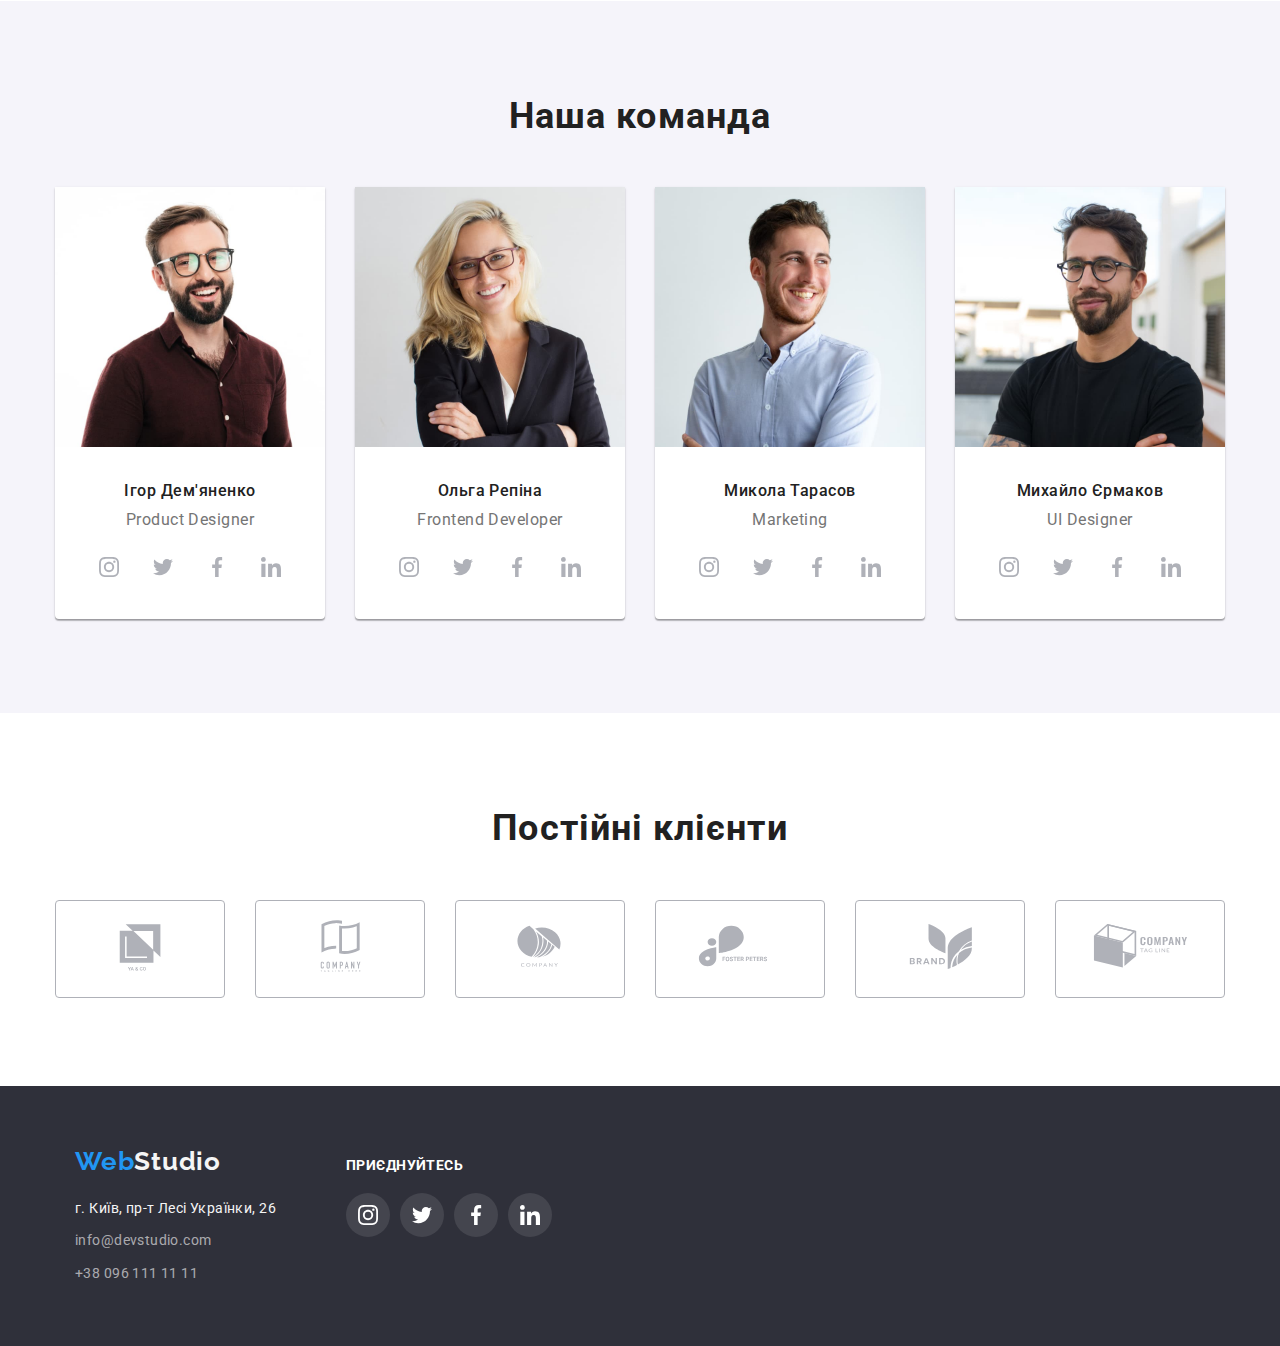
==== commit 89362271: "corrected the mistakes" ====
--- a/index.html
+++ b/index.html
@@ -43,23 +43,23 @@
             <h2 class="section-title visually-hidden">Особливості</h2>
             <ul class="features-list">
                 <li class="features-item antenna"> 
-                    <button type="button" class="icon-feature-button"><svg class="icon-feature">
-                        <use href="./images/icons.svg#icon-antenna"></use></svg></button> 
+                    <div class="icon-feature-container"><svg class="icon-feature">
+                        <use href="./images/icons.svg#icon-antenna"></use></svg></div> 
                 <h3 class="features">Увага до деталей</h3>
                 <p class="features-description">Ідейні міркування, і навіть початок повсякденної роботи з формування позиції.</p></li>
                 <li class="features-item clock"> 
-                    <button type="button" class="icon-feature-button"><svg class="icon-feature">
-                        <use href="./images/icons.svg#icon-clock"></use></svg></button> 
+                    <div class="icon-feature-container"><svg class="icon-feature">
+                        <use href="./images/icons.svg#icon-clock"></use></svg></div> 
                 <h3 class="features">Пунктуальність</h3>
                 <p class="features-description">Завдання організації, особливо рамки і місце навчання кадрів тягне у себе.</p></li>
                 <li class="features-item diagram"> 
-                    <button type="button" class="icon-feature-button"><svg class="icon-feature">
-                        <use href="./images/icons.svg#icon-diagram"></use></svg></button> 
+                    <div class="icon-feature-container"><svg class="icon-feature">
+                        <use href="./images/icons.svg#icon-diagram"></use></svg></div> 
                 <h3 class="features">Планування</h3>
                 <p class="features-description">Так само консультація з широким активом зумовлює.</p></li>
                 <li class="features-item astronaut"> 
-                    <button type="button" class="icon-feature-button"><svg class="icon-feature">
-                        <use href="./images/icons.svg#icon-astronaut"></use></svg></button> 
+                    <div class="icon-feature-container"><svg class="icon-feature">
+                        <use href="./images/icons.svg#icon-astronaut"></use></svg></div> 
                 <h3 class="features">Сучасні технології</h3>
                 <p class="features-description">Значимість цих проблем настільки очевидна, реалізація планових завдань.</p></li>
             </ul>
@@ -254,8 +254,8 @@
             </ul>
         </address>
         </div>
-        <section class="footer-social">
-            <h2>Приєднуйтесь</h2>
+        <div class="footer-social">
+            <p>Приєднуйтесь</p>
             <ul class="social">
                 <li class="social-item">
                     <a href="https://www.instagram.com/" target="_blank" rel="noopener noreferrer nofollow">
@@ -279,7 +279,7 @@
                             <use href="./images/icons.svg#icon-linkedin"></use>
                     </svg></a></li>
             </ul>
-        </section>
+        </div>
         </div>
         
     </footer>
--- a/css/styles.css
+++ b/css/styles.css
@@ -70,17 +70,15 @@
     /* header-contacts */
     .contacts{  display: flex;}
     .contact:not(:last-child){margin-right: 50px;}
-    .contact > a{display: block;
+    .contact > a{display: inline-flex;
+                align-items: center;
                 padding: 32px 0px;
         
                 color: var(--primary-text-color);
                 text-decoration: none;}
     .contact > a:hover, .contact > a:focus{color: var(--accent-background-color);}
-    .icon-header{content: "";
-                fill:var(--primary-text-color);
-                margin-right: 10px;
-                margin-top: 2px;}
-    .icon-header:hover, .icon-header:focus{fill: var(--accent-background-color);}
+    .icon-header{fill: currentColor;
+                margin-right: 10px;}
     .icon-header.mail{width: 16px;
                     height: 12px;}
     .icon-header.phone{width: 10px;
@@ -148,13 +146,16 @@
                     margin-bottom: 0px;
                     gap: 30px;}
     .features-item{width: 270px;}
-        .icon-feature-button{width: 270px;
+    .icon-feature-container{width: 270px;
                         height: 120px;
                         border: transparent;
-                        margin-bottom: 30px;}
+                        border-radius: 4px;
+                        margin-bottom: 30px;
+                background-color: var(--additional-background-color);}
 
     .icon-feature{width: 70px;
-                height: 70px;}
+                height: 70px;
+                margin: 25px 100px;}
 
 
     /* .features-item::before{display: block;
@@ -203,7 +204,9 @@
                     line-height: 1.19;       
                     text-align: center;
                     letter-spacing: 0.03em;}
-    .card{background-color: var(--primary-background-color);}
+    .card{background-color: var(--primary-background-color);
+        box-shadow: 0px 1px 3px rgba(0, 0, 0, 0.12), 0px 1px 1px rgba(0, 0, 0, 0.14), 0px 2px 1px rgba(0, 0, 0, 0.2);
+        border-radius: 0px 0px 4px 4px;}
     .card-description{padding: 30px 0px;}
     .team{background-color: var(--additional-background-color);
                     font-weight: 400;
@@ -212,21 +215,24 @@
                     text-align: center;
                     letter-spacing: 0.03em;}
     .social-cards{display: flex;
-                    margin: 16px 30px 0px 30px;}
+                justify-content: center;
+                    margin-top: 16px;}
     .social-card>a {
             display: block;
             text-align: center;
             width: 44px;
             height: 44px;
             padding: 12px;
-            border-radius: 50%;}
+            border-radius: 50%;
+        color:var(--social-color);}
     .social-cards>.social-card:not(:last-child){margin-right: 10px;}
     .social-card>a:hover,.social-card>a:focus {background-color: var(--accent-background-color);
+        color: var(--primary-background-color);
            
             filter: drop-shadow(0px 4px 4px rgba(0, 0, 0, 0.25));}
     
     .icon-card {content: "";
-            fill: var(--social-color);
+            fill: currentColor;
             width: 20px;
             height: 20px;
             background-position: center;
@@ -239,19 +245,19 @@
     .our-clients{display: flex;
                 gap: 30px;}
     .client-logo{width: 170px;
-                height: 92px;
-                          
-            outline: solid 1px var(--social-color);}
+                height: 92px;}
+     .client-logo>a {
+             display: block;
+             padding: 16px 32px;
+             color: var(--social-color);
+                border: solid 1px var(--social-color);
+                border-radius: 4px;}
     .icon-client{content: "";
-                fill: var(--social-color);
+                fill: currentColor;
                 width: 106px;
                 height: 60px;
-                background-position: center;
-                margin: 16px 32px;}
-    .icon-client > a{display: block;}
-    .icon-client:hover, .icon-client:focus{fill: var(--accent-background-color);
-                border: var(--accent-background-color);}
-    .client-logo:hover, .client-logo:focus{fill: var(--accent-background-color);
+                background-position: center;}
+    .client-logo>a:hover, .client-logo>a:focus{color: var(--accent-background-color);
                 outline: solid 1px var(--accent-background-color);}
 
     /* footer */
@@ -289,11 +295,11 @@
     .footer-e-mail > a:hover, .footer-e-mail > a:focus{color: var(--accent-background-color);}    
     .footer-phone-number > a:hover, .footer-phone-number > a:focus{color: var(--accent-background-color);}
     .footer{background-color: var(--hero-background-color);}
-    .footer > div{display: flex;}
+    .footer > div{display: flex;
+                align-items: baseline;}
     .social{display: flex;
             }
-    .footer-social{margin-top: 10px;
-                margin-left: 70px;        
+    .footer-social{margin-left: 70px;        
     
                 font-family: 'Roboto';
                 font-style: normal;
@@ -303,7 +309,7 @@
                 letter-spacing: 0.03em;
                 text-transform: uppercase;
                 color:var(--primary-background-color)}
-    .footer-social > h2{margin-bottom: 20px;
+    .footer-social > p{margin-bottom: 20px;
                 font-size: 14px;}
     .social-item > a{display: block;
                 text-align: center;
@@ -367,6 +373,8 @@
     .project-item{
         border: solid 1px #EEEEEE;}
     .project-item:not(:nth-child(n+7)){margin-bottom: 30px;}
+    .project-item:hover{border: 1px solid #EEEEEE;
+        box-shadow: 0px 1px 1px rgba(0, 0, 0, 0.12), 0px 4px 4px rgba(0, 0, 0, 0.06), 1px 4px 6px rgba(0, 0, 0, 0.16);}
     
 
     /* шрифти:
